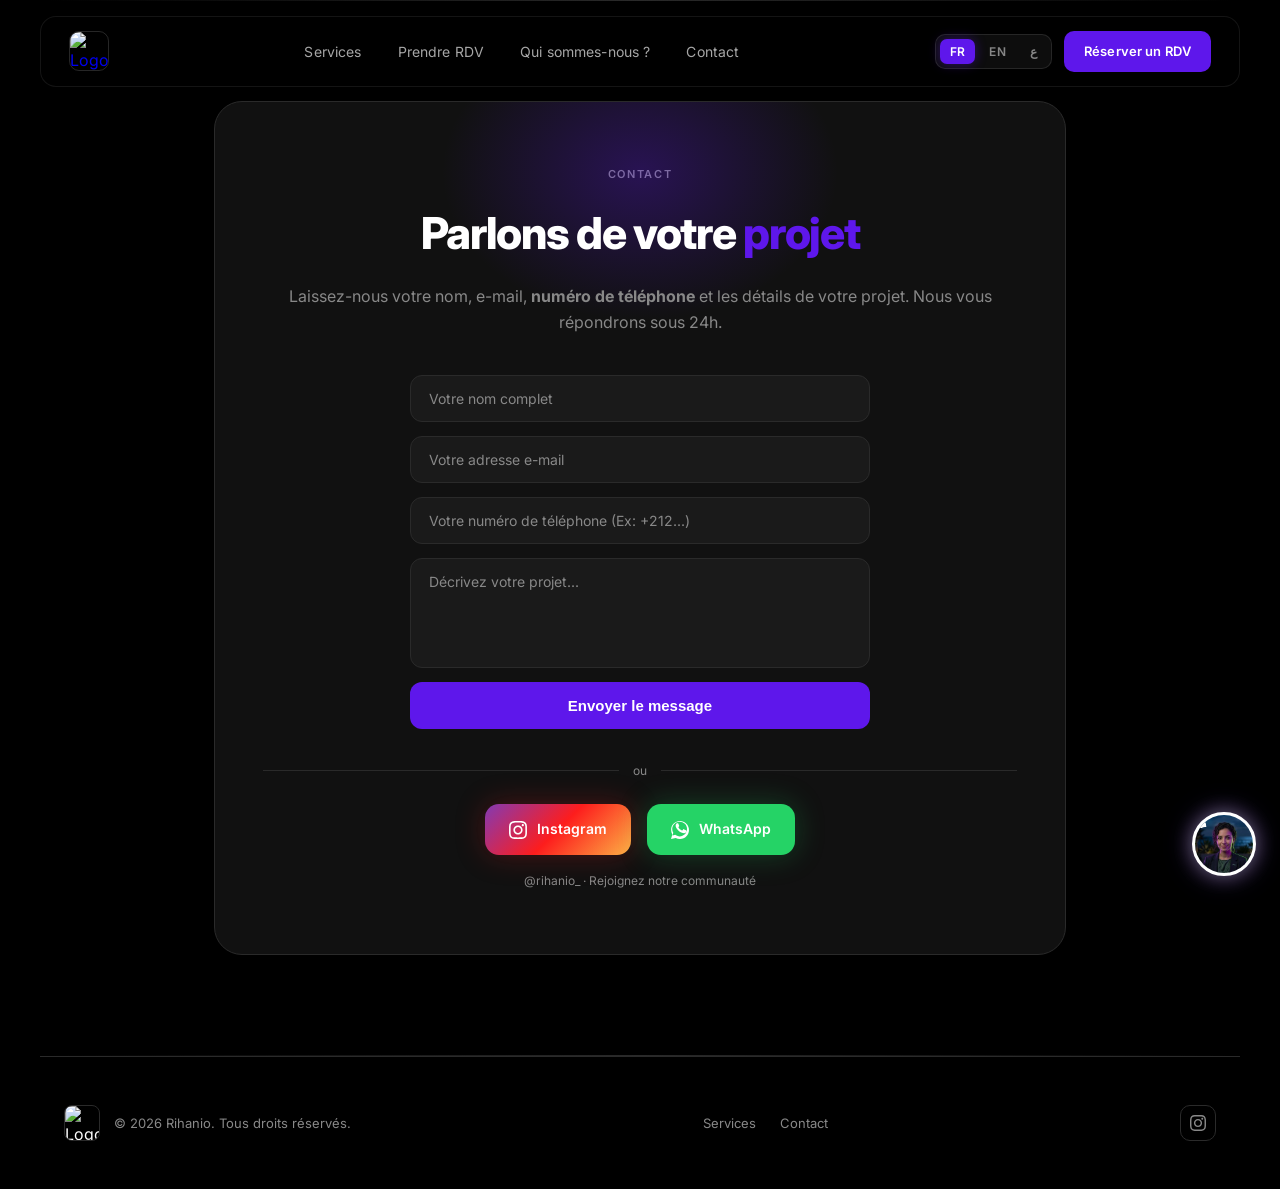
==== contact.html @ 32a1289a "Add files via upload" ====
<!DOCTYPE html>
<html lang="fr">
<head>
<meta charset="UTF-8">
<meta name="viewport" content="width=device-width, initial-scale=1.0">
<title>Contact | Rihanio</title>
<meta name="description" content="Contactez l'équipe Rihanio pour discuter de votre projet.">
<link rel="icon" type="image/png" href="favicon.png">
<link href="https://fonts.googleapis.com/css2?family=Inter:wght@300;400;500;600;700;800;900&display=swap" rel="stylesheet">
<link rel="stylesheet" href="style.css">
<script src="https://cdn.jsdelivr.net/npm/@emailjs/browser@4/dist/email.min.js"></script>
</head>
<body>

<nav>
  <a href="index.html" class="nav-logo" style="text-decoration:none;">
    <img src="https://i.ibb.co/LXBT6kQM/Untitled-1.png" alt="Logo Rihanio">
  </a>
  <ul class="nav-links">
    <li><a href="services.html" data-i18n="nav_services">Services</a></li>
    <li><a href="rdv.html" data-i18n="nav_rdv">Prendre RDV</a></li>
    <li><a href="qui-sommes-nous.html" data-i18n="nav_about">Qui sommes-nous ?</a></li>
    <li><a href="contact.html" data-i18n="nav_contact">Contact</a></li>
  </ul>
  <div class="nav-right">
    <div class="lang-switcher">
      <button class="lang-btn active" id="lang-fr" onclick="setLanguage('fr')">FR</button>
      <button class="lang-btn" id="lang-en" onclick="setLanguage('en')">EN</button>
      <button class="lang-btn" id="lang-ar" onclick="setLanguage('ar')">ع</button>
    </div>
    <a href="rdv.html" class="btn-nav" id="nav-cta" data-i18n="nav_cta">Réserver un RDV</a>
  </div>
</nav>

<div class="section-divider"></div>

<section class="contact" id="contact">
  <div class="contact-box">
    <div class="contact-glow"></div>
    <span class="section-label" style="display:block;margin-bottom:14px;" data-i18n="contact_label">Contact</span>
    <h2><span data-i18n="contact_title">Parlons de votre</span> <span style="color:var(--purple)" data-i18n="contact_title2">projet</span></h2>
    <p data-i18n="contact_sub">Laissez-nous votre nom, e-mail, <b>numéro de téléphone</b> et les détails de votre projet. Nous vous répondrons sous 24h.</p>

    <form class="contact-form" action="https://formsubmit.co/erraihanibrahim186@gmail.com" method="POST">
      <input type="hidden" name="_captcha" value="false">
      
      <input type="text" name="Nom Complet" placeholder="Votre nom complet" required data-i18n-ph="contact_name_ph">
      <input type="email" name="Email" placeholder="Votre adresse e-mail" required data-i18n-ph="contact_email_ph">
      <input type="tel" name="Téléphone" placeholder="Votre numéro de téléphone (Ex: +212...)" required data-i18n-ph="contact_phone_ph">
      <textarea name="Message" placeholder="Décrivez votre projet..." required data-i18n-ph="contact_msg_ph"></textarea>
      
      <button type="submit" class="btn-submit" data-i18n="contact_btn">Envoyer le message</button>
    </form>

    <div style="position:relative;margin:8px 0 24px;">
      <div style="display:flex;align-items:center;gap:14px;">
        <div style="flex:1;height:1px;background:var(--gray-border);"></div>
        <span style="font-size:12px;color:var(--gray-text);" data-i18n="or_text">ou</span>
        <div style="flex:1;height:1px;background:var(--gray-border);"></div>
      </div>
    </div>

    <div class="social-buttons-container">
      <a class="insta-btn" href="https://www.instagram.com/rihanio_?igsh=MTN0Y2g4NjN4NnNuOQ%3D%3D&utm_source=qr" target="_blank" rel="noopener noreferrer">
        <svg xmlns="http://www.w3.org/2000/svg" viewBox="0 0 24 24" width="18" height="18" fill="white"><path d="M12 2.163c3.204 0 3.584.012 4.85.07 3.252.148 4.771 1.691 4.919 4.919.058 1.265.069 1.645.069 4.849 0 3.205-.012 3.584-.069 4.849-.149 3.225-1.664 4.771-4.919 4.919-1.266.058-1.644.07-4.85.07-3.204 0-3.584-.012-4.849-.07-3.26-.149-4.771-1.699-4.919-4.92-.058-1.265-.07-1.644-.07-4.849 0-3.204.013-3.583.07-4.849.149-3.227 1.664-4.771 4.919-4.919 1.266-.057 1.645-.069 4.849-.069zm0-2.163c-3.259 0-3.667.014-4.947.072-4.358.2-6.78 2.618-6.98 6.98-.059 1.281-.073 1.689-.073 4.948 0 3.259.014 3.668.072 4.948.2 4.358 2.618 6.78 6.98 6.98 1.281.058 1.689.072 4.948.072 3.259 0 3.668-.014 4.948-.072 4.354-.2 6.782-2.618 6.979-6.98.059-1.28.073-1.689.073-4.948 0 3.259-.014-3.667-.072-4.947-.196-4.354-2.617-6.78-6.979-6.98-1.281-.059-1.69-.073-4.949-.073zm0 5.838c-3.403 0-6.162 2.759-6.162 6.162s2.759 6.163 6.162 6.163 6.162-2.759 6.162-6.163c0-3.403-2.759-6.162-6.162-6.162zm0 10.162c-2.209 0-4-1.79-4-4 0-2.209 1.791-4 4-4s4 1.791 4 4c0 2.21-1.791 4-4 4zm6.406-11.845c-.796 0-1.441.645-1.441 1.44s.645 1.44 1.441 1.44c.795 0 1.439-.645 1.439-1.44s-.644-1.44-1.439-1.44z"/></svg>
        Instagram
      </a>
      
      <a class="whatsapp-btn" href="https://wa.me/message/PJUPSWIQIMINB1" target="_blank" rel="noopener noreferrer">
        <svg xmlns="http://www.w3.org/2000/svg" viewBox="0 0 24 24" width="18" height="18" fill="white"><path d="M.057 24l1.687-6.163c-1.041-1.804-1.588-3.849-1.587-5.946C.06 5.348 5.397.01 12.008.01c3.202.001 6.212 1.246 8.477 3.513 2.266 2.268 3.507 5.28 3.505 8.484-.004 6.657-5.34 11.997-11.953 11.997-2.005-.001-3.973-.502-5.713-1.453L0 24zm6.59-4.846c1.6.95 3.188 1.449 4.825 1.451 5.436 0 9.86-4.413 9.863-9.847.001-2.63-1.019-5.101-2.872-6.958C16.612 1.943 14.135.923 11.51.923c-5.44 0-9.866 4.415-9.869 9.848-.001 1.745.474 3.426 1.378 4.922l-.993 3.624 3.712-.973zm13.021-7.132c-.351-.177-2.08-1.026-2.402-1.143-.323-.118-.558-.177-.793.177-.235.354-.91 1.143-1.115 1.378-.205.236-.41.265-.762.088-2.417-1.211-3.328-1.748-4.605-3.939-.336-.577.336-.536.963-1.791.106-.206.053-.383-.026-.56-.079-.177-.793-1.912-1.087-2.62-.286-.688-.577-.595-.793-.605-.205-.01-.44-.012-.675-.012-.235 0-.616.088-.939.442-.323.354-1.232 1.207-1.232 2.944 0 1.737 1.262 3.416 1.439 3.652.177.236 2.486 3.797 6.02 5.323.841.363 1.497.58 2.01.742.845.269 1.615.23 2.222.14.678-.1 2.08-.85 2.373-1.67.293-.82.293-1.522.205-1.67-.088-.147-.323-.235-.675-.412z"/></svg>
        WhatsApp
      </a>
    </div>
    
    <div class="insta-label">@rihanio_ · Rejoignez notre communauté</div>
  </div>
</section>

<div class="section-divider"></div>

<footer>
  <div class="footer-left">
    <div class="footer-logo">
      <img src="https://i.ibb.co/LXBT6kQM/Untitled-1.png" alt="Logo Rihanio">
    </div>
    <span class="footer-copy">© 2026 Rihanio. Tous droits réservés.</span>
  </div>
  <div class="footer-links">
    <a href="services.html">Services</a>
    <a href="contact.html">Contact</a>
  </div>
  <div class="footer-social">
    <a class="social-link" href="https://www.instagram.com/rihanio_?igsh=MTN0Y2g4NjN4NnNuOQ%3D%3D&utm_source=qr" target="_blank" rel="noopener noreferrer" title="Instagram">
      <svg xmlns="http://www.w3.org/2000/svg" viewBox="0 0 24 24" width="16" height="16" fill="currentColor"><path d="M12 2.163c3.204 0 3.584.012 4.85.07 3.252.148 4.771 1.691 4.919 4.919.058 1.265.069 1.645.069 4.849 0 3.205-.012 3.584-.069 4.849-.149 3.225-1.664 4.771-4.919 4.919-1.266.058-1.644.07-4.85.07-3.204 0-3.584-.012-4.849-.07-3.26-.149-4.771-1.699-4.919-4.92-.058-1.265-.07-1.644-.07-4.849 0-3.204.013-3.583.07-4.849.149-3.227 1.664-4.771 4.919-4.919 1.266-.057 1.645-.069 4.849-.069zm0-2.163c-3.259 0-3.667.014-4.947.072-4.358.2-6.78 2.618-6.98 6.98-.059 1.281-.073 1.689-.073 4.948 0 3.259.014 3.668.072 4.948.2 4.358 2.618 6.78 6.98 6.98 1.281.058 1.689.072 4.948.072 3.259 0 3.668-.014 4.948-.072 4.354-.2 6.782-2.618 6.979-6.98.059-1.28.073-1.689.073-4.948 0 3.259-.014-3.667-.072-4.947-.196-4.354-2.617-6.78-6.979-6.98-1.281-.059-1.69-.073-4.949-.073zm0 5.838c-3.403 0-6.162 2.759-6.162 6.162s2.759 6.163 6.162 6.163 6.162-2.759 6.162-6.163c0-3.403-2.759-6.162-6.162-6.162zm0 10.162c-2.209 0-4-1.79-4-4 0-2.209 1.791-4 4-4s4 1.791 4 4c0 2.21-1.791 4-4 4zm6.406-11.845c-.796 0-1.441.645-1.441 1.44s.645 1.44 1.441 1.44c.795 0 1.439-.645 1.439-1.44s-.644-1.44-1.439-1.44z"/></svg>
    </a>
  </div>
</footer>

<div class="mia-widget-btn" id="mia-trigger" onclick="toggleMiaChat()">
  <img src="[data-uri]" alt="Mia AI Avatar">
</div>

<div class="mia-chat-window" id="mia-window" style="direction: ltr; text-align: left;">
  <div class="mia-header" id="mia-header-element">
    <div class="mia-header-title">
      <span>Mia</span>
      <span class="mia-badge" id="mia-badge-text">Beta</span>
    </div>
    <div class="mia-header-actions">
      <button class="mia-action-btn" onclick="toggleMiaChat()" title="Minimize">_</button>
      <button class="mia-action-btn" onclick="toggleMiaChat()" title="Close" style="font-weight:bold;">×</button>
    </div>
  </div>

  <div class="mia-body" id="mia-chat-body">
    <div class="mia-timeline">
      <span id="mia-timeline-text">Today / اليوم</span>
    </div>
    
    <div class="mia-msg-wrapper bot" id="mia-welcome-wrapper">
      <div class="mia-avatar">
        <img src="[data-uri]" alt="Mia AI">
      </div>
      <div class="mia-bubble-container">
        <div class="mia-bubble">
          Bonjour! Veuillez choisir votre langue pour commencer. <br>
          مرحباً بك! يرجى اختيار لغتك المفضلة لبدء المحادثة.
          
          <div style="margin-top: 12px; display: flex; flex-direction: column; gap: 8px;" id="mia-lang-container">
            <button onclick="selectMiaLanguage('ar')" style="background: var(--purple); color: white; border: none; padding: 8px 12px; border-radius: 8px; cursor: pointer; font-weight: 600; font-family: 'Inter', sans-serif; text-align: center;">العربية</button>
            <button onclick="selectMiaLanguage('mor')" style="background: #111; color: white; border: 1px solid var(--gray-border); padding: 8px 12px; border-radius: 8px; cursor: pointer; font-weight: 600; font-family: 'Inter', sans-serif; text-align: center;">الدارجة المغربية</button>
            <button onclick="selectMiaLanguage('fr')" style="background: #111; color: white; border: 1px solid var(--gray-border); padding: 8px 12px; border-radius: 8px; cursor: pointer; font-weight: 600; font-family: 'Inter', sans-serif; text-align: center;">Français</button>
            <button onclick="selectMiaLanguage('en')" style="background: #111; color: white; border: 1px solid var(--gray-border); padding: 8px 12px; border-radius: 8px; cursor: pointer; font-weight: 600; font-family: 'Inter', sans-serif; text-align: center;">English</button>
          </div>
        </div>
        <div class="mia-time" id="mia-start-time">12:49</div>
      </div>
    </div>
  </div>

  <div class="mia-footer">
    <div class="mia-input-box" id="mia-input-box-container">
      <textarea id="mia-input" placeholder="Select a language first..." onkeydown="handleMiaKey(event)" disabled></textarea>
      <button class="mia-suggestions-btn" onclick="toggleQuickChips()" title="Suggestions" id="mia-suggestions-toggle" disabled style="opacity:0.4; cursor:default;">
        <svg viewBox="0 0 24 24" xmlns="http://www.w3.org/2000/svg">
          <path d="M20 2H4c-1.1 0-2 .9-2 2v18l4-4h14c1.1 0 2-.9 2-2V4c0-1.1-.9-2-2-2zm0 14H6l-2 2V4h16v12zM7 9h10v2H7V9zm0-3h10v2H7V6zm0 6h7v2H7v-2z"/>
        </svg>
      </button>
      <button class="mia-send-btn" onclick="sendMiaMessage()" title="Send" id="mia-send-button-element">
        <svg viewBox="0 0 24 24">
          <path d="M2.01 21L23 12 2.01 3 2 10l15 2-15 2z"/>
        </svg>
      </button>
    </div>
    <div class="mia-disclaimer" id="mia-disclaimer-text">
      ⚠ AI-generated responses may contain inaccuracies. <a href="services.html">More information</a>.
    </div>
  </div>
</div>


<script src="script.js"></script>

</body>
</html>
---- style.css ----
*, *::before, *::after { box-sizing: border-box; margin: 0; padding: 0; }
  :root {
    --purple: #5e17eb;
    --lime: #c1ff72;
    --yellow: #eaff07;
    --black: #000000;
    --white: #ffffff;
    --gray-dark: #0a0a0a;
    --gray-mid: #111111;
    --gray-soft: #1a1a1a;
    --gray-border: #2a2a2a;
    --gray-text: #888888;
  }
  html { scroll-behavior: smooth; }
  body {
    font-family: 'Inter', sans-serif;
    background: var(--black);
    color: var(--white);
    overflow-x: hidden;
    line-height: 1.6;
  }

  /* NAV */
  nav {
    position: fixed;
    top: 16px;
    left: 50%;
    transform: translateX(-50%);
    width: calc(100% - 48px);
    max-width: 1200px;
    z-index: 100;
    background: rgba(0,0,0,0.6);
    backdrop-filter: blur(20px);
    -webkit-backdrop-filter: blur(20px);
    border: 1px solid rgba(255,255,255,0.08);
    border-radius: 16px;
    padding: 14px 28px;
    display: flex;
    align-items: center;
    justify-content: space-between;
  }
  .nav-logo {
    width: 40px;
    height: 40px;
    border-radius: 10px;
    border: 1px solid rgba(255,255,255,0.15);
    display: flex;
    align-items: center;
    justify-content: center;
    overflow: hidden;
    background: transparent;
  }
  .nav-logo img { width: 100%; height: 100%; object-fit: contain; }
  .nav-links {
    display: flex;
    gap: 36px;
    list-style: none;
  }
  .nav-links a {
    color: rgba(255,255,255,0.65);
    text-decoration: none;
    font-size: 14px;
    font-weight: 400;
    letter-spacing: 0.01em;
    transition: color 0.2s;
  }
  .nav-links a:hover { color: var(--white); }

  .nav-right {
    display: flex;
    align-items: center;
    gap: 12px;
    direction: ltr !important; /* يمنع عكس الترتيب عند RTL */
  }

  /* LANGUAGE SWITCHER */
  .lang-switcher {
    display: flex;
    align-items: center;
    gap: 4px;
    background: rgba(255,255,255,0.05);
    border: 1px solid rgba(255,255,255,0.1);
    border-radius: 10px;
    padding: 4px;
    direction: ltr !important; /* ترتيب الأزرار ثابت دائماً */
    flex-shrink: 0;
  }
  .lang-btn {
    background: transparent;
    border: none;
    color: rgba(255,255,255,0.5);
    font-size: 12px;
    font-weight: 600;
    cursor: pointer;
    padding: 5px 10px;
    border-radius: 7px;
    transition: all 0.2s;
    font-family: 'Inter', sans-serif;
    letter-spacing: 0.02em;
  }
  .lang-btn:hover { color: var(--white); background: rgba(255,255,255,0.08); }
  .lang-btn.active {
    background: var(--purple);
    color: var(--white);
    box-shadow: 0 0 12px rgba(94,23,235,0.4);
  }

  .btn-nav {
    background: var(--purple);
    color: var(--white);
    text-decoration: none;
    padding: 10px 20px;
    border-radius: 10px;
    font-size: 13px;
    font-weight: 600;
    cursor: pointer;
    letter-spacing: 0.01em;
    transition: all 0.2s;
    white-space: nowrap;
    display: inline-block;
  }
  .btn-nav:hover { background: #7535f0; transform: translateY(-1px); }

  /* HERO */
  .hero {
    min-height: 100vh;
    display: flex;
    flex-direction: column;
    align-items: center;
    justify-content: center;
    text-align: center;
    padding: 120px 24px 80px;
    position: relative;
    overflow: hidden;
  }
  .hero-bg-glow {
    position: absolute;
    top: 30%;
    left: 50%;
    transform: translate(-50%, -50%);
    width: 700px;
    height: 500px;
    background: radial-gradient(ellipse, rgba(94,23,235,0.35) 0%, transparent 70%);
    pointer-events: none;
  }
  .hero-badge {
    display: inline-flex;
    align-items: center;
    gap: 8px;
    background: rgba(94,23,235,0.15);
    border: 1px solid rgba(94,23,235,0.4);
    border-radius: 100px;
    padding: 6px 16px;
    font-size: 12px;
    font-weight: 500;
    color: #b794ff;
    margin-bottom: 32px;
    letter-spacing: 0.05em;
    text-transform: uppercase;
  }
  .hero-badge-dot {
    width: 6px;
    height: 6px;
    border-radius: 50%;
    background: var(--lime);
    box-shadow: 0 0 8px var(--lime);
  }
  .hero h1 {
    font-size: clamp(38px, 6vw, 72px);
    font-weight: 800;
    line-height: 1.08;
    letter-spacing: -0.03em;
    max-width: 820px;
    margin-bottom: 24px;
    position: relative;
  }
  .hero h1 .accent-purple { color: var(--purple); }
  .hero h1 .accent-lime { color: var(--lime); }
  .hero-sub {
    font-size: 17px;
    color: var(--gray-text);
    max-width: 480px;
    line-height: 1.7;
    margin-bottom: 48px;
  }
  .hero-ctas {
    display: flex;
    gap: 14px;
    align-items: center;
    flex-wrap: wrap;
    justify-content: center;
  }
  .btn-primary {
    background: var(--lime);
    color: var(--black);
    text-decoration: none;
    padding: 14px 28px;
    border-radius: 12px;
    font-size: 15px;
    font-weight: 700;
    border: none;
    cursor: pointer;
    transition: all 0.25s;
    box-shadow: 0 0 28px rgba(193,255,114,0.4);
    letter-spacing: -0.01em;
    display: inline-block;
  }
  .btn-primary:hover { transform: translateY(-2px); box-shadow: 0 0 48px rgba(193,255,114,0.55); background: #d4ff8f; }
  .btn-secondary {
    background: transparent;
    color: rgba(255,255,255,0.75);
    text-decoration: none;
    padding: 14px 28px;
    border-radius: 12px;
    font-size: 15px;
    font-weight: 500;
    border: 1px solid rgba(255,255,255,0.12);
    cursor: pointer;
    transition: all 0.2s;
    display: inline-block;
  }
  .btn-secondary:hover { border-color: rgba(255,255,255,0.3); color: var(--white); background: rgba(255,255,255,0.04); }
  
  .hero-metrics {
    margin-top: 80px;
    display: flex;
    gap: 48px;
    justify-content: center;
    flex-wrap: wrap;
    position: relative;
    z-index: 1;
  }
  .metric { text-align: center; }
  .metric-num {
    font-size: 36px;
    font-weight: 800;
    letter-spacing: -0.03em;
    line-height: 1;
    margin-bottom: 4px;
  }
  .metric-num.lime { color: var(--lime); }
  .metric-num.yellow { color: var(--yellow); }
  .metric-num.purple { color: #9d6aff; }
  .metric-label { font-size: 13px; color: var(--gray-text); font-weight: 400; }

  /* DIVIDER */
  .section-divider {
    height: 1px;
    background: linear-gradient(90deg, transparent, var(--gray-border), transparent);
    margin: 0 48px;
  }

  /* SERVICES */
  .services {
    padding: 100px 24px;
    max-width: 1200px;
    margin: 0 auto;
  }
  .section-label {
    display: inline-block;
    font-size: 11px;
    font-weight: 600;
    letter-spacing: 0.15em;
    text-transform: uppercase;
    color: var(--gray-text);
    margin-bottom: 16px;
  }
  .section-title {
    font-size: clamp(28px, 4vw, 48px);
    font-weight: 800;
    letter-spacing: -0.03em;
    line-height: 1.1;
    margin-bottom: 60px;
    max-width: 520px;
  }
  .section-title span { color: var(--purple); }

  /* BENTO GRID */
  .bento {
    display: grid;
    grid-template-columns: repeat(12, 1fr);
    grid-template-rows: auto;
    gap: 16px;
  }
  .bento-card {
    background: var(--gray-mid);
    border: 1px solid var(--gray-border);
    border-radius: 20px;
    padding: 36px;
    position: relative;
    overflow: hidden;
    transition: border-color 0.3s, transform 0.3s;
    cursor: default;
  }
  .bento-card:hover { border-color: rgba(94,23,235,0.5); transform: translateY(-3px); }
  .bento-card.wide { grid-column: span 7; }
  .bento-card.narrow { grid-column: span 5; }
  .bento-card.full { grid-column: span 12; }
  .bento-card.half { grid-column: span 6; }
  
  .card-icon {
    width: 48px;
    height: 48px;
    border-radius: 12px;
    display: flex;
    align-items: center;
    justify-content: center;
    margin-bottom: 20px;
    overflow: hidden;
  }
  .card-icon img { width: 100%; height: 100%; object-fit: contain; }
  .icon-purple { background: rgba(94,23,235,0.2); }
  .icon-lime { background: rgba(193,255,114,0.12); }
  .icon-yellow { background: rgba(234,255,7,0.12); }
  .icon-pink { background: rgba(255,100,180,0.12); }
  
  .cta-icon-box {
    width: 64px;
    height: 64px;
    margin-bottom: 14px;
    display: flex;
    align-items: center;
    justify-content: center;
  }
  .cta-icon-box img { width: 100%; height: 100%; object-fit: contain; }

  .card-num {
    font-size: 11px;
    color: var(--gray-text);
    font-weight: 600;
    letter-spacing: 0.1em;
    margin-bottom: 12px;
  }
  .card-title {
    font-size: 18px;
    font-weight: 700;
    letter-spacing: -0.02em;
    margin-bottom: 12px;
    line-height: 1.2;
  }
  .card-text {
    font-size: 14px;
    color: var(--gray-text);
    line-height: 1.7;
  }
  .card-glow {
    position: absolute;
    bottom: -40px;
    right: -40px;
    width: 160px;
    height: 160px;
    border-radius: 50%;
    opacity: 0.12;
    pointer-events: none;
  }
  .glow-purple { background: var(--purple); }
  .glow-lime { background: var(--lime); }
  .glow-yellow { background: var(--yellow); }
  .glow-pink { background: #ff78c4; }
  .card-pill {
    display: inline-block;
    background: rgba(193,255,114,0.12);
    color: var(--lime);
    border-radius: 100px;
    padding: 4px 12px;
    font-size: 12px;
    font-weight: 600;
    margin-bottom: 14px;
    border: 1px solid rgba(193,255,114,0.2);
  }

  /* BOOKING SECTION */
  .booking-section {
    padding: 100px 24px;
    max-width: 900px;
    margin: 0 auto;
  }
  .booking-box {
    background: var(--gray-mid);
    border: 1px solid var(--gray-border);
    border-radius: 28px;
    padding: 64px 48px;
    position: relative;
    overflow: visible;
  }
  .booking-box h2 {
    font-size: clamp(26px, 4vw, 44px);
    font-weight: 800;
    letter-spacing: -0.03em;
    margin-bottom: 12px;
  }
  .booking-box p {
    color: var(--gray-text);
    font-size: 15px;
    margin-bottom: 32px;
  }
  .booking-form {
    display: grid;
    grid-template-columns: 1fr 1fr;
    gap: 16px;
    max-width: 600px;
    margin: 0 auto;
    text-align: left;
  }
  .booking-form .full-width { grid-column: span 2; }
  .booking-form label {
    display: block;
    font-size: 13px;
    color: rgba(255,255,255,0.8);
    margin-bottom: 6px;
    font-weight: 500;
  }
  .booking-form input,
  .booking-form select {
    width: 100%;
    background: rgba(255,255,255,0.04);
    border: 1px solid var(--gray-border);
    border-radius: 12px;
    padding: 14px 18px;
    color: var(--white);
    font-size: 14px;
    outline: none;
    transition: border-color 0.2s;
  }
  .booking-form input:focus,
  .booking-form select:focus { border-color: var(--lime); }
  .booking-form select option { background: var(--gray-mid); color: var(--white); }
  
  /* MODERN CUSTOM DATEPICKER */
  .date-input-wrapper {
    position: relative;
  }
  .date-input-wrapper input {
    cursor: pointer;
  }
  .calendar-popup {
    display: none;
    position: absolute;
    top: calc(100% + 8px);
    left: 0;
    width: 100%;
    min-width: 280px;
    background: #151515;
    border: 1px solid var(--gray-border);
    border-radius: 16px;
    padding: 16px;
    z-index: 200;
    box-shadow: 0 10px 30px rgba(0,0,0,0.5);
  }
  .calendar-header {
    display: flex;
    justify-content: space-between;
    align-items: center;
    margin-bottom: 12px;
  }
  .calendar-header span {
    font-weight: 600;
    font-size: 14px;
    color: var(--white);
  }
  .calendar-header button {
    background: none;
    border: none;
    color: var(--lime);
    cursor: pointer;
    font-size: 16px;
    padding: 4px 8px;
  }
  .calendar-weekdays {
    display: grid;
    grid-template-columns: repeat(7, 1fr);
    text-align: center;
    font-size: 11px;
    color: var(--gray-text);
    margin-bottom: 8px;
    font-weight: 600;
  }
  .calendar-days {
    display: grid;
    grid-template-columns: repeat(7, 1fr);
    gap: 4px;
  }
  .calendar-day {
    text-align: center;
    padding: 8px 0;
    font-size: 13px;
    border-radius: 8px;
    color: var(--white);
    font-weight: 500;
  }
  .calendar-day.allowed {
    background: rgba(193,255,114,0.1);
    border: 1px solid rgba(193,255,114,0.2);
    cursor: pointer;
    transition: all 0.2s;
  }
  .calendar-day.allowed:hover {
    background: var(--lime);
    color: var(--black);
  }
  .calendar-day.allowed.selected {
    background: var(--lime);
    color: var(--black);
    box-shadow: 0 0 12px rgba(193,255,114,0.4);
  }
  .calendar-day.disabled {
    color: #444444;
    background: rgba(255,255,255,0.01);
    cursor: not-allowed !important;
  }
  .calendar-day.disabled:hover {
    cursor: url("data:image/svg+xml;utf8,<svg xmlns='http://www.w3.org/2000/svg' width='16' height='16' viewBox='0 0 16 16'><text y='14' font-size='14'>🚫</text></svg>"), not-allowed !important;
  }
  
  .btn-booking {
    grid-column: span 2;
    background: var(--lime);
    color: var(--black);
    border: none;
    padding: 16px;
    border-radius: 12px;
    font-size: 15px;
    font-weight: 700;
    cursor: pointer;
    transition: all 0.25s;
    margin-top: 10px;
    box-shadow: 0 0 20px rgba(193,255,114,0.2);
  }
  .btn-booking:hover { transform: translateY(-1px); box-shadow: 0 0 35px rgba(193,255,114,0.4); background: #d4ff8f; }

  /* CONTACT */
  .contact {
    padding: 100px 24px;
    max-width: 900px;
    margin: 0 auto;
    text-align: center;
  }
  .contact-box {
    background: var(--gray-mid);
    border: 1px solid var(--gray-border);
    border-radius: 28px;
    padding: 64px 48px;
    position: relative;
    overflow: hidden;
  }
  .contact-glow {
    position: absolute;
    top: -80px;
    left: 50%;
    transform: translateX(-50%);
    width: 400px;
    height: 300px;
    background: radial-gradient(ellipse, rgba(94,23,235,0.3) 0%, transparent 70%);
    pointer-events: none;
  }
  .contact h2 {
    font-size: clamp(26px, 4vw, 44px);
    font-weight: 800;
    letter-spacing: -0.03em;
    margin-bottom: 16px;
    position: relative;
  }
  .contact p {
    color: var(--gray-text);
    font-size: 16px;
    margin-bottom: 40px;
    position: relative;
  }
  .contact-form {
    display: flex;
    flex-direction: column;
    gap: 14px;
    max-width: 460px;
    margin: 0 auto 32px;
    position: relative;
  }
  .contact-form input,
  .contact-form textarea {
    background: rgba(255,255,255,0.04);
    border: 1px solid var(--gray-border);
    border-radius: 12px;
    padding: 14px 18px;
    color: var(--white);
    font-size: 14px;
    font-family: 'Inter', sans-serif;
    outline: none;
    transition: border-color 0.2s;
  }
  .contact-form input:focus,
  .contact-form textarea:focus { border-color: var(--purple); }
  .contact-form input::placeholder,
  .contact-form textarea::placeholder { color: var(--gray-text); }
  .contact-form textarea { height: 110px; resize: none; }
  .btn-submit {
    background: var(--purple);
    color: var(--white);
    border: none;
    padding: 15px;
    border-radius: 12px;
    font-size: 15px;
    font-weight: 600;
    cursor: pointer;
    transition: all 0.2s;
  }
  .btn-submit:hover { background: #7535f0; transform: translateY(-1px); }
  
  /* SOCIAL BUTTONS CONTAINER */
  .social-buttons-container {
    display: flex;
    justify-content: center;
    gap: 16px;
    flex-wrap: wrap;
    max-width: 500px;
    margin: 0 auto;
  }
  .insta-btn {
    display: inline-flex;
    align-items: center;
    gap: 10px;
    background: linear-gradient(135deg, #833ab4, #fd1d1d, #fcb045);
    color: var(--white);
    text-decoration: none;
    padding: 14px 24px;
    border-radius: 14px;
    font-size: 14px;
    font-weight: 600;
    transition: all 0.25s;
    box-shadow: 0 0 30px rgba(253,29,29,0.25);
    position: relative;
  }
  .insta-btn:hover { transform: translateY(-2px); box-shadow: 0 0 50px rgba(253,29,29,0.35); }
  
  .whatsapp-btn {
    display: inline-flex;
    align-items: center;
    gap: 10px;
    background: #25D366;
    color: var(--white);
    text-decoration: none;
    padding: 14px 24px;
    border-radius: 14px;
    font-size: 14px;
    font-weight: 600;
    transition: all 0.25s;
    box-shadow: 0 0 30px rgba(37, 211, 102, 0.25);
    position: relative;
  }
  .whatsapp-btn:hover { transform: translateY(-2px); box-shadow: 0 0 50px rgba(37, 211, 102, 0.35); }

  .insta-label { font-size: 12px; color: var(--gray-text); margin-top: 16px; }

  /* FOOTER */
  footer {
    border-top: 1px solid var(--gray-border);
    padding: 48px 24px;
    max-width: 1200px;
    margin: 0 auto;
    display: flex;
    align-items: center;
    justify-content: space-between;
    flex-wrap: wrap;
    gap: 24px;
  }
  .footer-logo {
    width: 36px;
    height: 36px;
    border-radius: 8px;
    border: 1px solid var(--gray-border);
    display: flex;
    align-items: center;
    justify-content: center;
    overflow: hidden;
  }
  .footer-logo img { width: 100%; height: 100%; object-fit: contain; }
  .footer-left { display: flex; align-items: center; gap: 14px; }
  .footer-copy { font-size: 13px; color: var(--gray-text); }
  .footer-links { display: flex; gap: 24px; }
  .footer-links a {
    color: var(--gray-text);
    text-decoration: none;
    font-size: 13px;
    transition: color 0.2s;
  }
  .footer-links a:hover { color: var(--white); }
  .footer-social { display: flex; align-items: center; gap: 14px; }
  .social-link {
    width: 36px;
    height: 36px;
    border-radius: 10px;
    border: 1px solid var(--gray-border);
    display: flex;
    align-items: center;
    justify-content: center;
    text-decoration: none;
    color: var(--gray-text);
    font-size: 16px;
    transition: all 0.2s;
  }
  .social-link:hover { border-color: rgba(255,255,255,0.3); color: var(--white); }




  /* ------------------------------------------- */
  /* CHATBOT STYLES (MIA)          */
  /* ------------------------------------------- */
  
  /* Floating Widget Icon Button */
  .mia-widget-btn {
    position: fixed;
    bottom: 24px;
    right: 24px;
    width: 64px;
    height: 64px;
    border-radius: 50%;
    background: var(--white);
    border: 3px solid var(--white);
    box-shadow: 0 0 20px rgba(255, 255, 255, 0.4), 0 0 30px rgba(94, 23, 235, 0.3);
    cursor: pointer;
    z-index: 1000;
    display: flex;
    align-items: center;
    justify-content: center;
    overflow: hidden;
    transition: transform 0.3s ease, box-shadow 0.3s ease;
  }
  .mia-widget-btn:hover {
    transform: scale(1.05);
    box-shadow: 0 0 25px rgba(255, 255, 255, 0.6), 0 0 35px rgba(94, 23, 235, 0.5);
  }
  .mia-widget-btn img {
    width: 100%;
    height: 100%;
    object-fit: cover;
  }
  .mia-widget-btn::before {
    content: "";
    position: absolute;
    top: -2px;
    left: -6px;
    width: 16px;
    height: 16px;
    background: var(--white);
    clip-path: polygon(100% 0, 0 100%, 100% 100%);
    transform: rotate(-15deg);
  }

  /* Chat Window Interface Container */
  .mia-chat-window {
    position: fixed;
    bottom: 100px;
    right: 24px;
    width: 380px;
    height: 580px;
    background: #ffffff;
    border-radius: 20px;
    box-shadow: 0 12px 40px rgba(0, 0, 0, 0.6);
    display: none;
    flex-direction: column;
    overflow: hidden;
    z-index: 1000;
    border: 1px solid rgba(255, 255, 255, 0.1);
    font-family: 'Inter', sans-serif;
  }
  
  /* Chat Header */
  .mia-header {
    background: var(--purple);
    padding: 16px 20px;
    display: flex;
    align-items: center;
    justify-content: space-between;
    color: var(--white);
  }
  .mia-header-title {
    display: flex;
    align-items: center;
    gap: 8px;
    font-weight: 700;
    font-size: 18px;
    letter-spacing: -0.01em;
  }
  .mia-badge {
    background: rgba(255, 255, 255, 0.2);
    color: var(--white);
    padding: 2px 8px;
    border-radius: 20px;
    font-size: 11px;
    font-weight: 500;
  }
  .mia-header-actions {
    display: flex;
    align-items: center;
    gap: 14px;
  }
  .mia-action-btn {
    background: none;
    border: none;
    color: var(--white);
    opacity: 0.8;
    cursor: pointer;
    font-size: 16px;
    display: flex;
    align-items: center;
    justify-content: center;
    transition: opacity 0.2s;
  }
  .mia-action-btn:hover { opacity: 1; }

  /* Chat Content / Messages Body */
  .mia-body {
    flex: 1;
    background: #f4f5f7;
    padding: 20px;
    overflow-y: auto;
    display: flex;
    flex-direction: column;
    gap: 16px;
  }
  
  .mia-timeline {
    text-align: center;
    margin: 8px 0;
  }
  .mia-timeline span {
    background: var(--white);
    color: var(--gray-text);
    padding: 4px 14px;
    border-radius: 20px;
    font-size: 12px;
    font-weight: 500;
    border: 1px solid #eef0f3;
  }

  /* Message Structure */
  .mia-msg-wrapper {
    display: flex;
    gap: 10px;
    align-items: flex-start;
    max-width: 85%;
  }
  .mia-msg-wrapper.bot { align-self: flex-start; }
  .mia-msg-wrapper.user { align-self: flex-end; }
  
  /* Message Avatars */
  .mia-avatar {
    width: 32px;
    height: 32px;
    border-radius: 50%;
    overflow: hidden;
    flex-shrink: 0;
    background: var(--purple);
  }
  .mia-avatar img { width: 100%; height: 100%; object-fit: cover; }
  
  /* Message Bubble */
  .mia-bubble-container {
    display: flex;
    flex-direction: column;
    gap: 4px;
  }
  .mia-bubble {
    padding: 12px 16px;
    border-radius: 14px;
    font-size: 13.5px;
    line-height: 1.5;
    color: #111111;
  }
  .mia-msg-wrapper.bot .mia-bubble {
    background: var(--white);
    box-shadow: 0 2px 6px rgba(0,0,0,0.02);
  }
  .mia-msg-wrapper.user .mia-bubble {
    background: var(--purple);
    color: var(--white);
    box-shadow: 0 2px 6px rgba(94, 23, 235, 0.15);
  }
  .mia-time {
    font-size: 10px;
    color: #999999;
  }

  /* Chat Footer & Input Field Container */
  .mia-footer {
    background: var(--white);
    padding: 16px;
    border-top: 1px solid #eee;
    display: flex;
    flex-direction: column;
    gap: 10px;
  }
  .mia-input-box {
    border: 1px solid #e0e0e0;
    border-radius: 12px;
    padding: 10px 14px;
    display: flex;
    align-items: center;
    gap: 10px;
    background: #fafafa;
    transition: border-color 0.2s;
  }
  .mia-input-box:focus-within {
    border-color: var(--purple);
    background: var(--white);
  }
  .mia-input-box textarea {
    flex: 1;
    border: none;
    background: none;
    outline: none;
    resize: none;
    color: #111111;
    font-family: 'Inter', sans-serif;
    font-size: 14px;
    height: 24px;
    line-height: 24px;
  }
  .mia-input-box textarea::placeholder { color: #aaa; }
  .mia-send-btn {
    background: var(--purple);
    border: none;
    width: 32px;
    height: 32px;
    border-radius: 50%;
    color: var(--white);
    cursor: pointer;
    display: flex;
    align-items: center;
    justify-content: center;
    transition: background 0.2s, transform 0.1s;
  }
  .mia-send-btn:hover {
    background: #450ec2;
    transform: scale(1.05);
  }
  /* Quick question chips */
  .mia-quick-chips {
    display: flex;
    flex-wrap: wrap;
    gap: 8px;
    padding: 10px 14px 4px 14px;
    justify-content: flex-start;
  }
  .mia-chip {
    background: rgba(94,23,235,0.08);
    border: 1px solid rgba(94,23,235,0.3);
    color: #5e17eb;
    border-radius: 20px;
    padding: 6px 14px;
    font-size: 12px;
    font-weight: 600;
    cursor: pointer;
    transition: all 0.2s;
    font-family: 'Inter', sans-serif;
    text-align: center;
    white-space: nowrap;
  }
  .mia-chip:hover {
    background: #5e17eb;
    color: white;
    transform: translateY(-1px);
    box-shadow: 0 4px 12px rgba(94,23,235,0.3);
  }

  .mia-send-btn svg {
    width: 14px;
    height: 14px;
    fill: currentColor;
  }

  /* Suggestions toggle button */
  .mia-suggestions-btn {
    background: rgba(94,23,235,0.1);
    border: 1px solid rgba(94,23,235,0.25);
    border-radius: 10px;
    width: 36px;
    height: 36px;
    display: flex;
    align-items: center;
    justify-content: center;
    cursor: pointer;
    transition: all 0.2s;
    flex-shrink: 0;
    color: var(--purple);
  }
  .mia-suggestions-btn:hover {
    background: var(--purple);
    color: white;
    border-color: var(--purple);
    box-shadow: 0 0 10px rgba(94,23,235,0.35);
  }
  .mia-suggestions-btn svg {
    width: 16px;
    height: 16px;
    fill: currentColor;
  }
  
  .mia-disclaimer {
    font-size: 11px;
    color: #888888;
    text-align: center;
    line-height: 1.4;
  }
  .mia-disclaimer a { color: #555555; text-decoration: underline; }

  @keyframes mia-dot {
    0%, 80%, 100% { transform: scale(0.7); opacity: 0.4; }
    40% { transform: scale(1); opacity: 1; }
  }

  @media (max-width: 768px) {
    .bento-card.wide, .bento-card.narrow, .bento-card.half { grid-column: span 12; }
    .nav-links { display: none; }
    .contact-box, .booking-box { padding: 32px 20px; }
    .booking-form { grid-template-columns: 1fr; }
    .booking-form .full-width { grid-column: span 1; }
    footer { flex-direction: column; align-items: flex-start; }
    .hero-metrics { gap: 28px; }
    .social-buttons-container { flex-direction: column; width: 100%; }
    .insta-btn, .whatsapp-btn { width: 100%; justify-content: center; }

    /* Nav mobile fixes */
    nav {
      width: calc(100% - 24px);
      padding: 10px 16px;
      top: 10px;
    }
    .nav-logo { width: 34px; height: 34px; }
    .btn-nav {
      padding: 8px 12px;
      font-size: 12px;
      white-space: nowrap;
    }
    .lang-btn {
      padding: 4px 7px;
      font-size: 11px;
    }
    .lang-switcher {
      padding: 3px;
      gap: 2px;
    }
    .nav-right { gap: 8px; }

    /* Hero mobile */
    .hero { padding: 100px 16px 60px; }
    .hero-sub { font-size: 15px; }
    .hero-ctas { flex-direction: column; width: 100%; }
    .btn-primary, .btn-secondary { width: 100%; text-align: center; }

    /* Services section */
    .services { padding: 60px 16px; }
    .bento-card { padding: 24px 20px; }
    .section-title { margin-bottom: 32px; }

    /* Booking & Contact */
    .booking-section, .contact { padding: 60px 16px; }
    .booking-box h2, .contact h2 { font-size: clamp(22px, 6vw, 32px); }

    /* Chatbot */
    .mia-chat-window {
      width: calc(100% - 24px);
      height: 72vh;
      bottom: 88px;
      right: 12px;
      left: 12px;
    }
    .mia-widget-btn {
      bottom: 16px;
      right: 16px;
    }

    /* Footer mobile */
    footer { padding: 32px 16px; }
    .footer-links { flex-wrap: wrap; gap: 16px; }
  }
  .about-hero {
    padding: 140px 24px 60px;
    text-align: center;
    max-width: 900px;
    margin: 0 auto;
    position: relative;
  }
  .about-hero .hero-bg-glow {
    top: 10%;
  }
  .about-hero h1 {
    font-size: clamp(32px, 5vw, 56px);
    font-weight: 800;
    letter-spacing: -0.02em;
    margin-bottom: 24px;
    line-height: 1.1;
  }
  .about-text {
    font-size: 17px;
    color: var(--gray-text);
    max-width: 760px;
    margin: 0 auto;
    line-height: 1.9;
    text-align: left;
  }
  html[dir="rtl"] .about-text { text-align: right; }
  .founder-section {
    max-width: 820px;
    margin: 64px auto 100px;
    padding: 0 24px;
  }
  .founder-card {
    background: var(--gray-mid);
    border: 1px solid var(--gray-border);
    border-radius: 20px;
    padding: 44px 40px;
    position: relative;
    overflow: hidden;
  }
  .founder-card::before {
    content: "";
    position: absolute;
    top: -60px;
    right: -60px;
    width: 220px;
    height: 220px;
    background: radial-gradient(circle, rgba(94,23,235,0.25) 0%, transparent 70%);
    pointer-events: none;
  }
  .founder-quote-mark {
    font-size: 48px;
    color: var(--lime);
    line-height: 1;
    margin-bottom: 12px;
    font-family: Georgia, serif;
  }
  .founder-quote {
    font-size: 17px;
    color: var(--white);
    line-height: 1.85;
    font-style: italic;
    margin-bottom: 28px;
    position: relative;
    z-index: 1;
  }
  .founder-footer {
    display: flex;
    align-items: center;
    gap: 14px;
  }
  .founder-avatar {
    width: 52px;
    height: 52px;
    border-radius: 50%;
    background: var(--purple);
    display: flex;
    align-items: center;
    justify-content: center;
    font-weight: 700;
    font-size: 18px;
    color: var(--white);
    flex-shrink: 0;
  }
  .founder-name {
    font-weight: 700;
    font-size: 15px;
    color: var(--white);
  }
  .founder-role {
    font-size: 13px;
    color: var(--gray-text);
    margin-top: 2px;
  }
  .about-back-cta {
    text-align: center;
    padding: 0 24px 100px;
  }
  @media (max-width: 640px) {
    .about-hero { padding: 120px 20px 40px; }
    .founder-card { padding: 32px 24px; }
  }
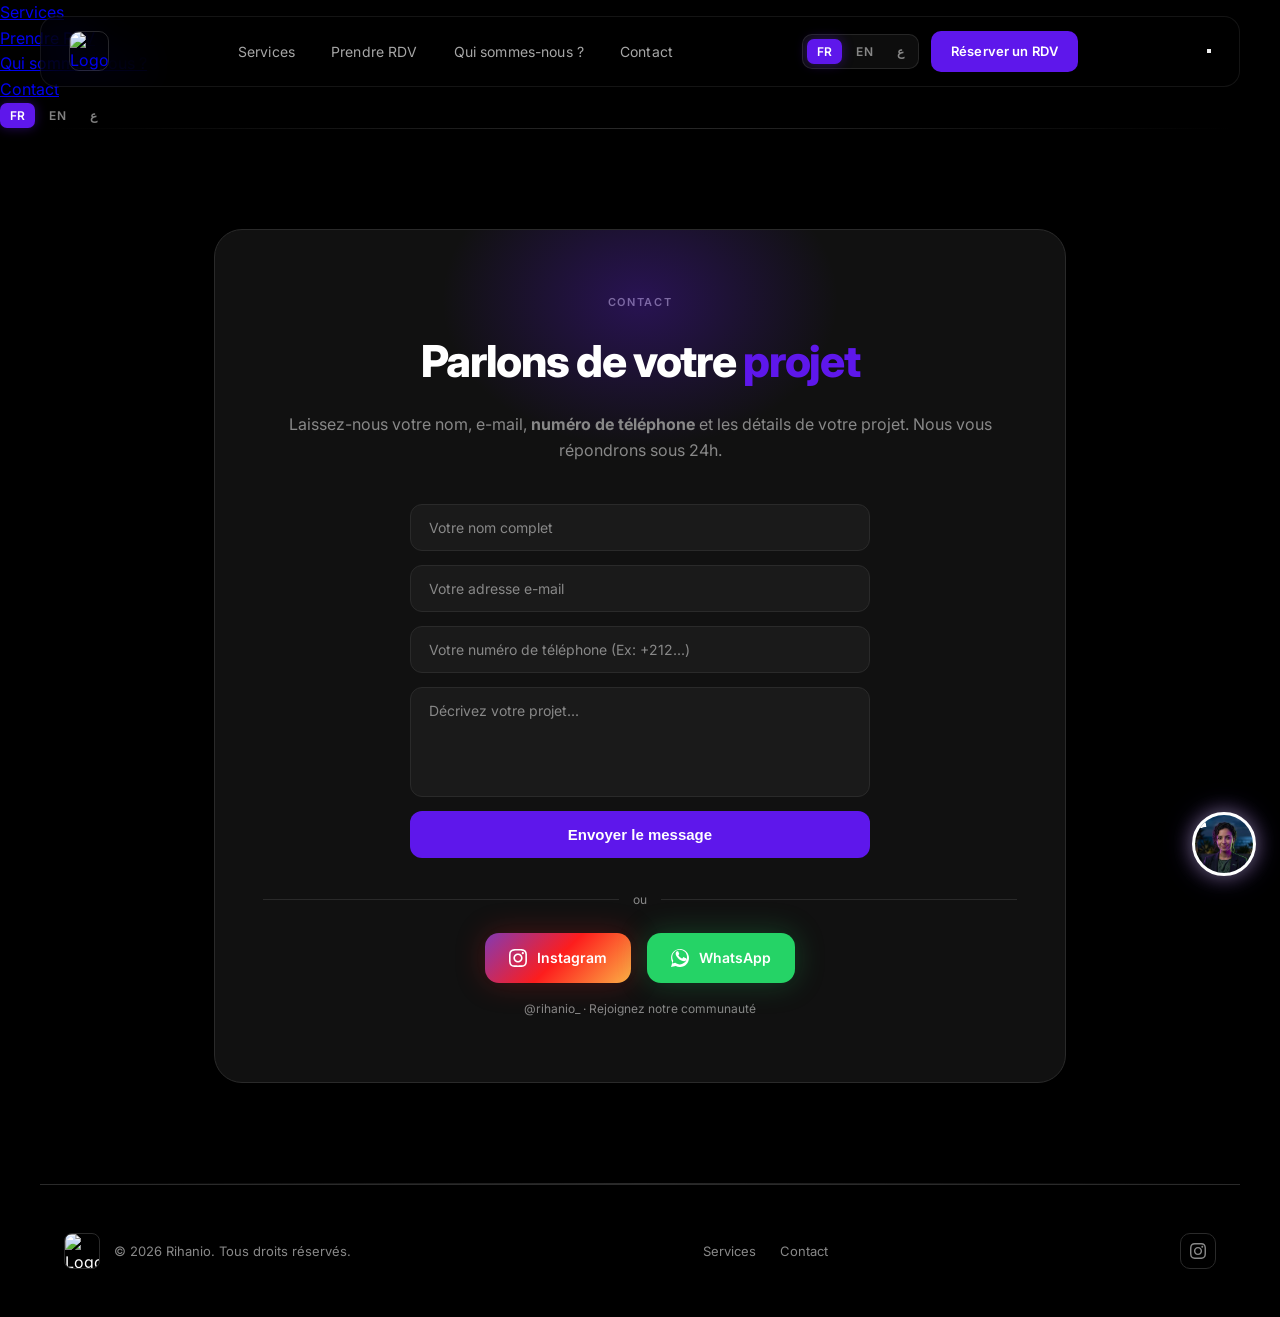
==== commit 856e66ae: "Implement mobile menu and language switcher Added a mobile menu with language switcher and overlay." ====
--- a/contact.html
+++ b/contact.html
@@ -30,7 +30,26 @@
     </div>
     <a href="rdv.html" class="btn-nav" id="nav-cta" data-i18n="nav_cta">Réserver un RDV</a>
   </div>
+
+  <button class="nav-burger" id="nav-burger" onclick="toggleMobileMenu()" aria-label="Menu">
+    <span></span><span></span><span></span>
+  </button>
 </nav>
+
+<div class="mobile-menu" id="mobile-menu">
+  <ul class="mobile-menu-links">
+    <li><a href="services.html" data-i18n="nav_services" onclick="closeMobileMenu()">Services</a></li>
+    <li><a href="rdv.html" class="mobile-btn-highlight" data-i18n="nav_rdv" onclick="closeMobileMenu()">Prendre RDV</a></li>
+    <li><a href="qui-sommes-nous.html" data-i18n="nav_about" onclick="closeMobileMenu()">Qui sommes-nous ?</a></li>
+    <li><a href="contact.html" data-i18n="nav_contact" onclick="closeMobileMenu()">Contact</a></li>
+  </ul>
+  <div class="mobile-lang-switcher">
+    <button class="lang-btn active" id="mobile-lang-fr" onclick="setLanguage('fr')">FR</button>
+    <button class="lang-btn" id="mobile-lang-en" onclick="setLanguage('en')">EN</button>
+    <button class="lang-btn" id="mobile-lang-ar" onclick="setLanguage('ar')">ع</button>
+  </div>
+</div>
+<div class="mobile-menu-overlay" id="mobile-menu-overlay" onclick="closeMobileMenu()"></div>
 
 <div class="section-divider"></div>
 
@@ -158,7 +177,6 @@
   </div>
 </div>
 
-
 <script src="script.js"></script>
 
 </body>
